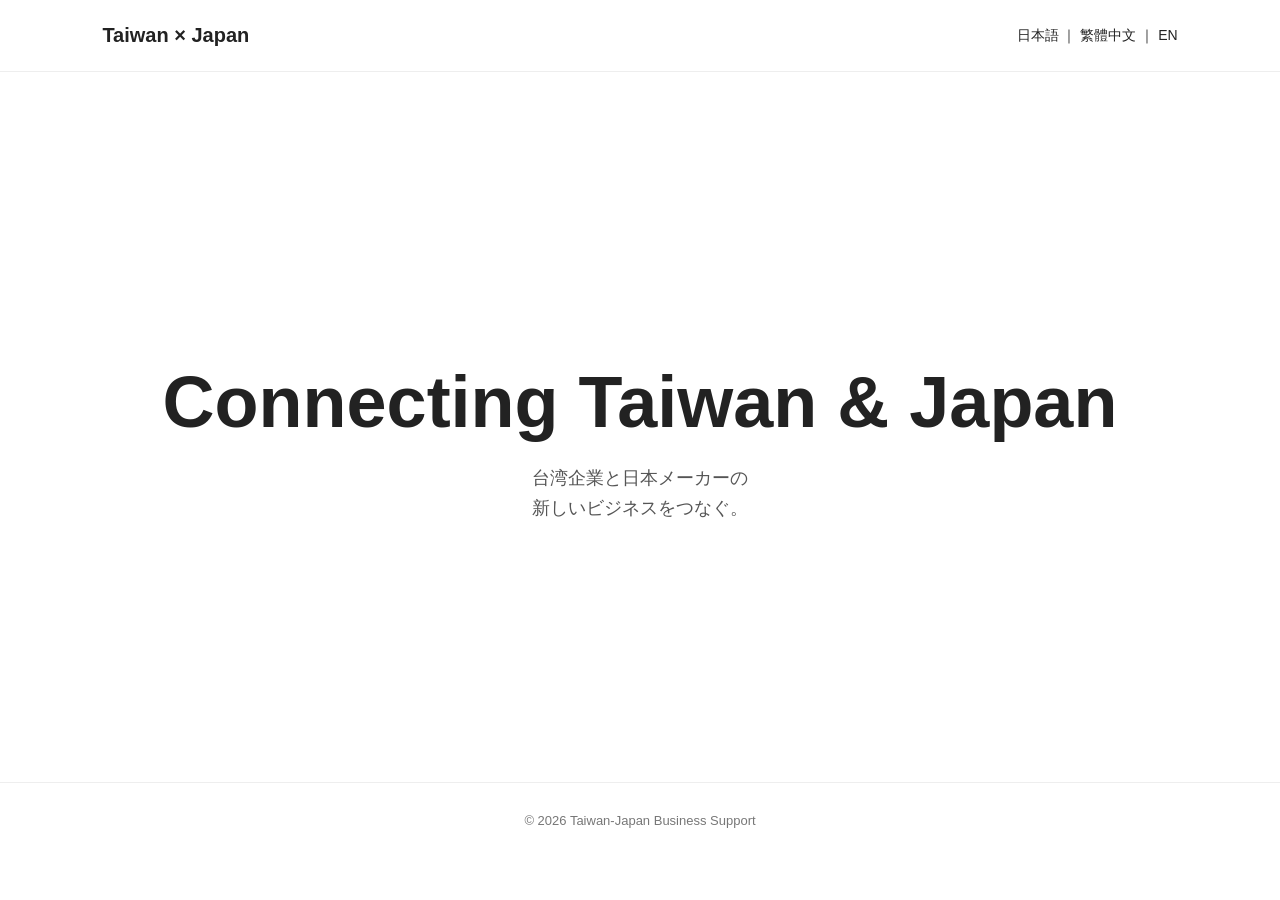
==== index.html @ ebe4ec2b "Add initial website" ====
<!DOCTYPE html>
<html lang="ja">
<head>
  <meta charset="UTF-8">
  <meta name="viewport" content="width=device-width, initial-scale=1.0">

  <title>Taiwan × Japan Business Support</title>

  <style>
    body {
      margin: 0;
      font-family: Arial, sans-serif;
      background: #ffffff;
      color: #222;
    }

    header {
      padding: 24px 8%;
      border-bottom: 1px solid #eee;
      display: flex;
      justify-content: space-between;
      align-items: center;
    }

    .logo {
      font-weight: bold;
      font-size: 20px;
    }

    .language {
      font-size: 14px;
    }

    main {
      min-height: 70vh;
      display: flex;
      align-items: center;
      justify-content: center;
      text-align: center;
      padding: 40px 20px;
    }

    h1 {
      font-size: clamp(38px, 6vw, 72px);
      margin-bottom: 20px;
    }

    p {
      font-size: 18px;
      line-height: 1.7;
      color: #555;
    }

    footer {
      text-align: center;
      padding: 30px;
      border-top: 1px solid #eee;
      font-size: 13px;
      color: #777;
    }
  </style>
</head>

<body>

<header>
  <div class="logo">
    Taiwan × Japan
  </div>

  <div class="language">
    日本語 ｜ 繁體中文 ｜ EN
  </div>
</header>

<main>
  <div>
    <h1>Connecting Taiwan & Japan</h1>

    <p>
      台湾企業と日本メーカーの<br>
      新しいビジネスをつなぐ。
    </p>
  </div>
</main>

<footer>
  © 2026 Taiwan-Japan Business Support
</footer>

</body>
</html>
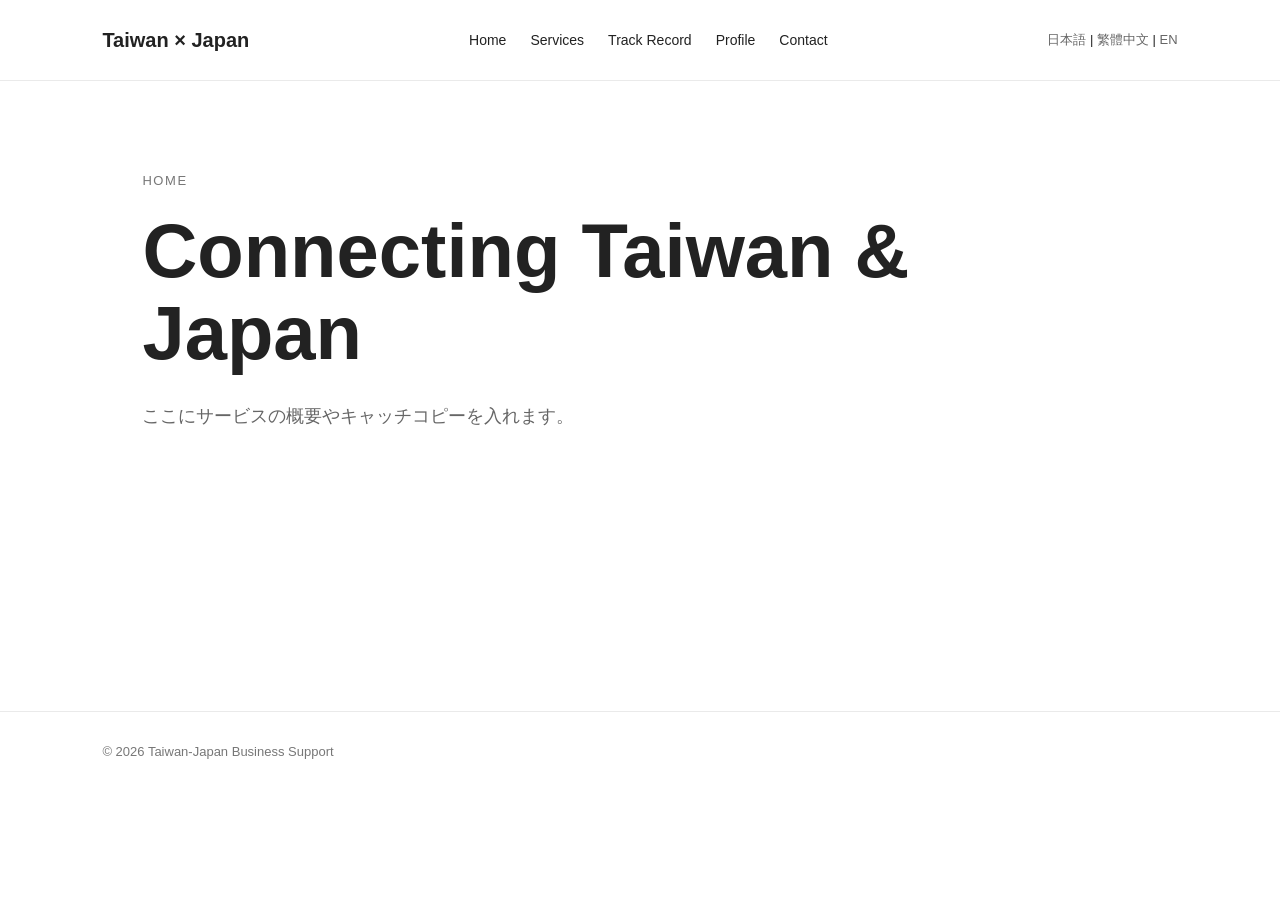
==== commit 672a7a9d: "Update index.html" ====
--- a/index.html
+++ b/index.html
@@ -4,84 +4,41 @@
   <meta charset="UTF-8">
   <meta name="viewport" content="width=device-width, initial-scale=1.0">
 
-  <title>Taiwan × Japan Business Support</title>
+  <title>Home | Taiwan × Japan Business</title>
 
-  <style>
-    body {
-      margin: 0;
-      font-family: Arial, sans-serif;
-      background: #ffffff;
-      color: #222;
-    }
-
-    header {
-      padding: 24px 8%;
-      border-bottom: 1px solid #eee;
-      display: flex;
-      justify-content: space-between;
-      align-items: center;
-    }
-
-    .logo {
-      font-weight: bold;
-      font-size: 20px;
-    }
-
-    .language {
-      font-size: 14px;
-    }
-
-    main {
-      min-height: 70vh;
-      display: flex;
-      align-items: center;
-      justify-content: center;
-      text-align: center;
-      padding: 40px 20px;
-    }
-
-    h1 {
-      font-size: clamp(38px, 6vw, 72px);
-      margin-bottom: 20px;
-    }
-
-    p {
-      font-size: 18px;
-      line-height: 1.7;
-      color: #555;
-    }
-
-    footer {
-      text-align: center;
-      padding: 30px;
-      border-top: 1px solid #eee;
-      font-size: 13px;
-      color: #777;
-    }
-  </style>
+  <link rel="stylesheet" href="styles.css">
 </head>
 
 <body>
 
 <header>
-  <div class="logo">
-    Taiwan × Japan
-  </div>
+  <div class="logo">Taiwan × Japan</div>
+
+  <nav>
+    <a href="index.html">Home</a>
+    <a href="services.html">Services</a>
+    <a href="cases.html">Track Record</a>
+    <a href="profile.html">Profile</a>
+    <a href="contact.html">Contact</a>
+  </nav>
 
   <div class="language">
-    日本語 ｜ 繁體中文 ｜ EN
+    <a href="#">日本語</a> |
+    <a href="#">繁體中文</a> |
+    <a href="#">EN</a>
   </div>
 </header>
 
 <main>
-  <div>
-    <h1>Connecting Taiwan & Japan</h1>
+  <div class="page-label">Home</div>
 
-    <p>
-      台湾企業と日本メーカーの<br>
-      新しいビジネスをつなぐ。
-    </p>
-  </div>
+  <h1>
+    Connecting Taiwan & Japan
+  </h1>
+
+  <p class="placeholder">
+    ここにサービスの概要やキャッチコピーを入れます。
+  </p>
 </main>
 
 <footer>
--- a/styles.css
+++ b/styles.css
@@ -0,0 +1,110 @@
+* {
+  box-sizing: border-box;
+}
+
+html {
+  scroll-behavior: smooth;
+}
+
+body {
+  margin: 0;
+  font-family: Arial, "Noto Sans", sans-serif;
+  color: #222;
+  background: #fff;
+  line-height: 1.6;
+}
+
+header {
+  padding: 24px 8%;
+  border-bottom: 1px solid #eaeaea;
+  display: flex;
+  justify-content: space-between;
+  align-items: center;
+  gap: 24px;
+}
+
+.logo {
+  font-size: 20px;
+  font-weight: 700;
+  white-space: nowrap;
+}
+
+nav {
+  display: flex;
+  gap: 24px;
+  flex-wrap: wrap;
+}
+
+nav a {
+  text-decoration: none;
+  color: #222;
+  font-size: 14px;
+}
+
+nav a:hover {
+  opacity: 0.6;
+}
+
+.language {
+  font-size: 13px;
+  white-space: nowrap;
+}
+
+.language a {
+  color: #666;
+  text-decoration: none;
+}
+
+main {
+  min-height: 70vh;
+  padding: 90px 8%;
+  max-width: 1200px;
+  margin: 0 auto;
+}
+
+.page-label {
+  font-size: 13px;
+  letter-spacing: 0.12em;
+  color: #777;
+  margin-bottom: 18px;
+  text-transform: uppercase;
+}
+
+h1 {
+  font-size: clamp(42px, 7vw, 76px);
+  line-height: 1.08;
+  margin: 0 0 28px;
+}
+
+h2 {
+  font-size: 32px;
+  margin-bottom: 20px;
+}
+
+.placeholder {
+  max-width: 700px;
+  font-size: 18px;
+  color: #666;
+}
+
+footer {
+  padding: 30px 8%;
+  border-top: 1px solid #eaeaea;
+  font-size: 13px;
+  color: #777;
+}
+
+@media (max-width: 800px) {
+  header {
+    flex-direction: column;
+    align-items: flex-start;
+  }
+
+  nav {
+    gap: 16px;
+  }
+
+  main {
+    padding: 60px 6%;
+  }
+}
